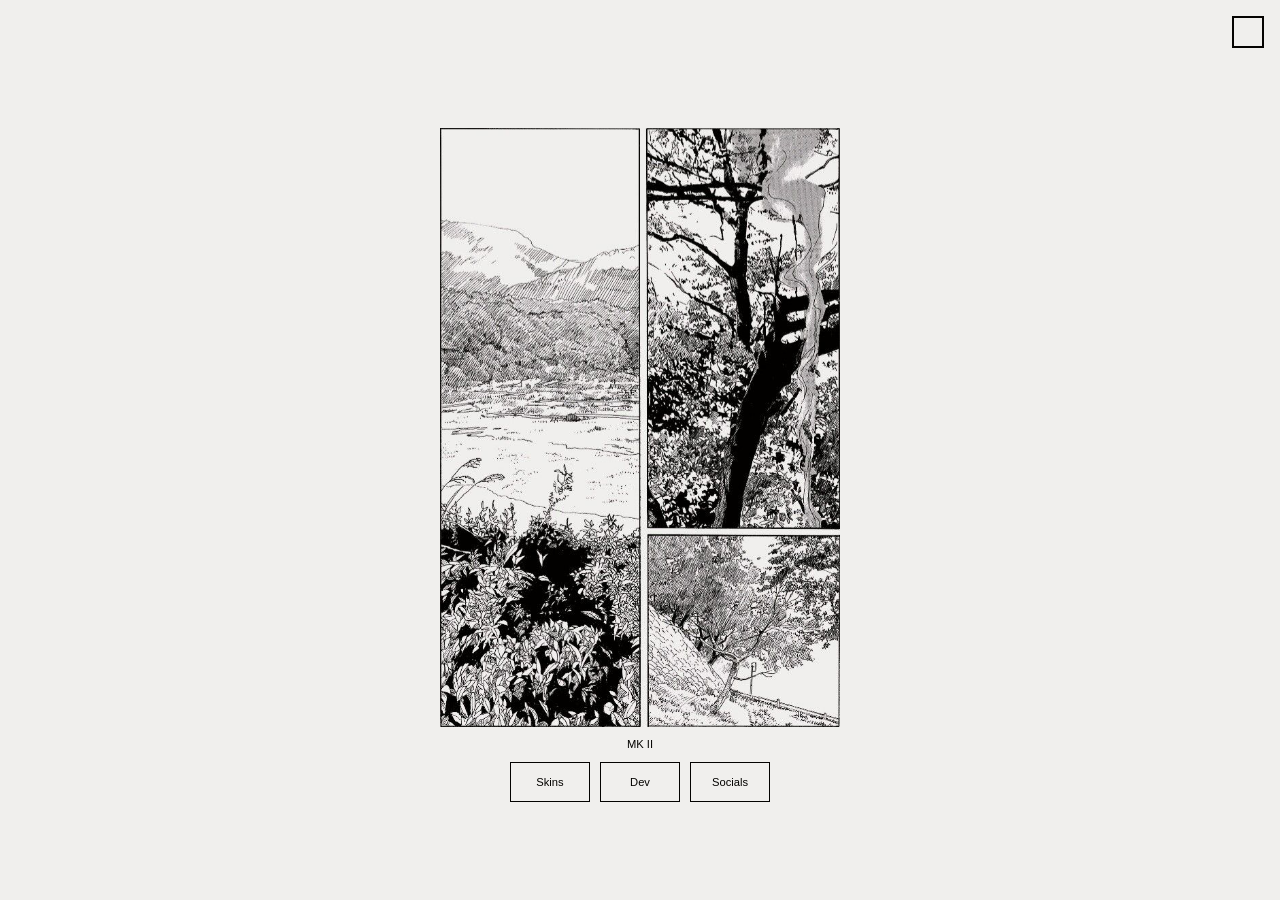
==== index.html @ 4c0172b9 "added social icons added interactive social icons that dropout from socials button" ====
<!DOCTYPE html>
<html lang="en">
<head>
  <meta charset="UTF-8" />
  <meta name="viewport" content="width=device-width, initial-scale=1.0" />
  <title>観光</title>
  <link rel="icon" href="/images/icon.png" type="image/png">
  <link rel="stylesheet" href="style.css" />
  <link href="https://cdn.jsdelivr.net/npm/bootstrap-icons@1.11.3/font/bootstrap-icons.css" rel="stylesheet"> <!-- For using bootstrap icons -->
</head>

<body>
  <!-- Main Image -->
  <img src="images/panels.png" alt=" " class="center-img" id="mainImage" />

  <!-- Control Panel -->
  <div id="controls">
    <p class="subtext">MK II</p>
    <div class="button-group">
      <button id="skinsBtn">Skins</button>
      <button>Dev</button>

      <div style="position: relative; display: inline-block;">
        <button id="socialsBtn">Socials</button>
        <div id="socialIcons">
          <a href="https://osu.ppy.sh/users/7154358" target="_blank">
            <img src="images/osu! icon.png" alt="osu!" class="social-icon" />
          </a>
          <a href="https://x.com/Cuckweezy" target="_blank"><i class="bi bi-twitter-x social-icon"></i></a>
          <a href="https://www.twitch.tv/cuckweezy" target="_blank"><i class="bi bi-twitch social-icon"></i></a>
          <a href="https://www.youtube.com/@Cuckweezy" target="_blank"><i class="bi bi-youtube social-icon"></i></a>
          <a href="https://github.com/Cuckweezy" target="_blank"><i class="bi bi-github social-icon"></i></a>
        </div>
      </div>

    </div>
  </div>

  <!-- Skin List Container -->
  <div id="skinListContainer">
    <div id="skinList">
      <a href="skins/azerino nowely/azerino nowely.osk" target="_blank" title="azerino nowely">
        <img src="skins/azerino nowely/azerino nowely.jpg" alt="azerino nowely" class="skin-thumb" />
      </a>
      <a href="skins/tekely/tekely.osk" target="_blank" title="tekely">
        <img src="skins/tekely/tekely.jpg" alt="tekely" class="skin-thumb" />
      </a>
      <a href="skins/ely/-         《ely.osk" target="_blank" title="ely">
        <img src="skins/ely/ely.jpg" alt="ely" class="skin-thumb" />
      </a>
      <a href="skins/asdasd/asdasd.osk" target="_blank" title="asdasd">
        <img src="skins/asdasd/asdasd.jpg" alt="asdasd" class="skin-thumb" />
      </a>
      <a href="skins/topoiely/- Topoiely.osk" target="_blank" title="topoiely">
        <img src="skins/topoiely/- Topoiely.jpg" alt="topoiely" class="skin-thumb" />
      </a>
      <a href="skins/ryan fancy edit/- ryan fancy edit.osk" target="_blank" title="ryan fancy edit">
        <img src="skins/ryan fancy edit/ryan fancy edit.jpg" alt="ryan fancy edit" class="skin-thumb" />
      </a>
    </div>
  </div>

  <!-- Dark Mode Toggle -->
  <button id="darkModeToggle"></button>

  <!-- Scripts -->
  <script>
  const image = document.getElementById("mainImage");
  const controls = document.getElementById("controls");
  const skinsBtn = document.getElementById("skinsBtn");
  const skinListContainer = document.getElementById("skinListContainer");
  let skinVisible = false;

  skinsBtn.addEventListener("click", () => {
    image.classList.toggle("slide-left");
    controls.classList.toggle("move-down");

    if (!skinVisible) {
      setTimeout(() => {
        skinListContainer.classList.add("show");
      }, 1500);
    } else {
      skinListContainer.classList.remove("show");
    }

    skinVisible = !skinVisible;
  });

  const toggleBtn = document.getElementById("darkModeToggle");
  toggleBtn.addEventListener("click", () => {
    document.body.classList.toggle("dark-mode");
  });

  const socialsBtn = document.getElementById("socialsBtn");
  const socialIcons = document.getElementById("socialIcons");
  let socialsVisible = false;

  socialsBtn.addEventListener("click", () => {
    socialIcons.classList.toggle("show");
    socialsVisible = !socialsVisible;
});
</script>
</body>
</html>
---- style.css ----
body { /* Basically everything */
    font-family: Arial, sans-serif;
    background-color: #f0efed;
    text-align: center;
    padding: 120px 0 0 0; /* "0 0 0" Applys the padding only to the top, so the page doesn't have a scrollbar */
  }

.center-img { /* panels image */
  display: block;
  position: relative;
  margin: 0 auto;
  max-width: 400px;
  height: auto;
  transition: transform 1s cubic-bezier(1, 0.2, 0.4, 1);
}

.slide-left {
  transform: translateX(-35vw); /* Adjust distance as needed */
}

.subtext { /* Basically just "MK II" */
  text-align: center;
  font-size: 0.7rem; /* small text */
  color: #040301;
  margin-top: 11px;
}

.button-group {
  margin-top: 12px;
  display: flex;
  justify-content: center;
  gap: 10px;
  flex-wrap: wrap; /* Optional: wraps buttons on smaller screens */
}

.button-group button {
  width: 80px; /* optional: set consistent width */
  height: 40px; 
  padding: 8px 16px;
  font-size: 0.7rem;
  cursor: pointer;
  background-color: transparent;
  color: #040301;
  border: 1px solid #040301;
  border-radius: 0;
}

.button-group button:active {
  transform: scale(0.95); /* Shrinks the button to 95% */
  transition: transform 0.1s ease-in-out;
}

#controls { /* this is for the buttons moving out of the way */
  transition: transform 1s cubic-bezier(1, 0.2, 0.4, 1);
}

#controls.move-down {
  transform: translateY(120px); /* moves down by 120px */
}

.skin-thumb {
  width: 400px;
  height: auto;
  border: 1px solid #ccc;
  border-radius: 0px;
  transition: transform 0.4s ease, border-color 0.4s ease;
  cursor: pointer;
}

.skin-thumb:hover {
  transform: scale(1.01);
  border-color: #040301;
}

#skinList {
  display: grid;                /* use grid instead of flex */
  grid-template-columns: repeat(2, 1fr); /* 2 columns, equal width */
  gap: 20px;                   /* space between skins */
  justify-items: center;       /* center items horizontally */
  max-width: 100%;
  opacity: 1;                  /* keep visible when container is shown */
  pointer-events: auto;
}

.dark-toggle {
  width: 32px;
  height: 32px;
  background-color: transparent;
  border: 2px solid #040301;
  cursor: pointer;
  transition: background-color 0.3s, border-color 0.3s;
}

#darkModeToggle {
  position: fixed;
  top: 16px;
  right: 16px;
  width: 32px;
  height: 32px;
  background-color: transparent;
  border: 2px solid #040301;
  cursor: pointer;
  transition: background-color 0.3s, border-color 0.3s;
  z-index: 1000; /* Make sure it's above other elements */
}

/* Optional: change style in dark mode */
body.dark-mode .dark-toggle {
  border-color: #f0efed;
}

body.dark-mode {
  background-color: #040301;
  color: #f0efed;
}

body.dark-mode .subtext {
  color: #f0efed;
}

body.dark-mode .button-group button {
  filter: invert(1);
}

body.dark-mode #mainImage {
  filter: invert(1);
}

body.dark-mode #darkModeToggle {
  filter: invert(1);
}

body, .button-group button, #darkModeToggle, #skinListContainer, .subtext {
  transition: all 0.3s ease;
}

#mainImage { /* This is here basically to dodge the dark mode from fucking up the panel animation */
  transition:
    transform 1s cubic-bezier(1, 0.2, 0.4, 1),
    filter 0.3s ease;
}

#skinListContainer {
  position: absolute;
  top: 46.3%; 
  left: 76%; 
  transform: translate(-100%, -50%); 
  width: 880px; 
  height: 61.4vh;
  overflow-y: auto;
  border: 1px solid #040301;
  background-color: transparent;
  padding: 16px;
  box-shadow: 0 0 10px rgba(0,0,0,0.15);
  border-radius: 0px;
  opacity: 0;
  pointer-events: none;
  visibility: hidden;
  transition: opacity 1s ease-in-out; 
  z-index: 900;
  scrollbar-width: none; /* Firefox */
  -ms-overflow-style: none; /* IE/Edge */
}

#skinListContainer::-webkit-scrollbar {
  display: none; /* Chrome/Safari */
}

#skinListContainer.show {
  opacity: 1;
  pointer-events: auto;
  visibility: visible;
}

#skinListContainer.visible {
  opacity: 1;
  pointer-events: auto;
}

body.dark-mode #skinListContainer {
  background-color: transparent;
  border-color: #f0efed;
}

#socialIcons {
  position: absolute;
  top: 0;
  left: 100%; /* Start just to the right of the socials button */
  display: flex;
  gap: 10px;
  opacity: 0;
  transform: translateX(10px);
  transition: transform 0.4s ease, opacity 0.4s ease;
  pointer-events: none;
  align-items: center;
  height: 100%;
}

#socialIcons.show {
  opacity: 1;
  transform: translateX(10px);
  pointer-events: auto;
}

.social-icon {
  display: inline-block;
  font-size: 28px;
  color: #040301;
  transition: transform 0.2s;
  width: 30px;
  height: 30px;
  vertical-align: middle;
}

.social-icon:hover {
  transform: scale(1.1);
}

body.dark-mode .social-icon {
  filter: invert(1);
}
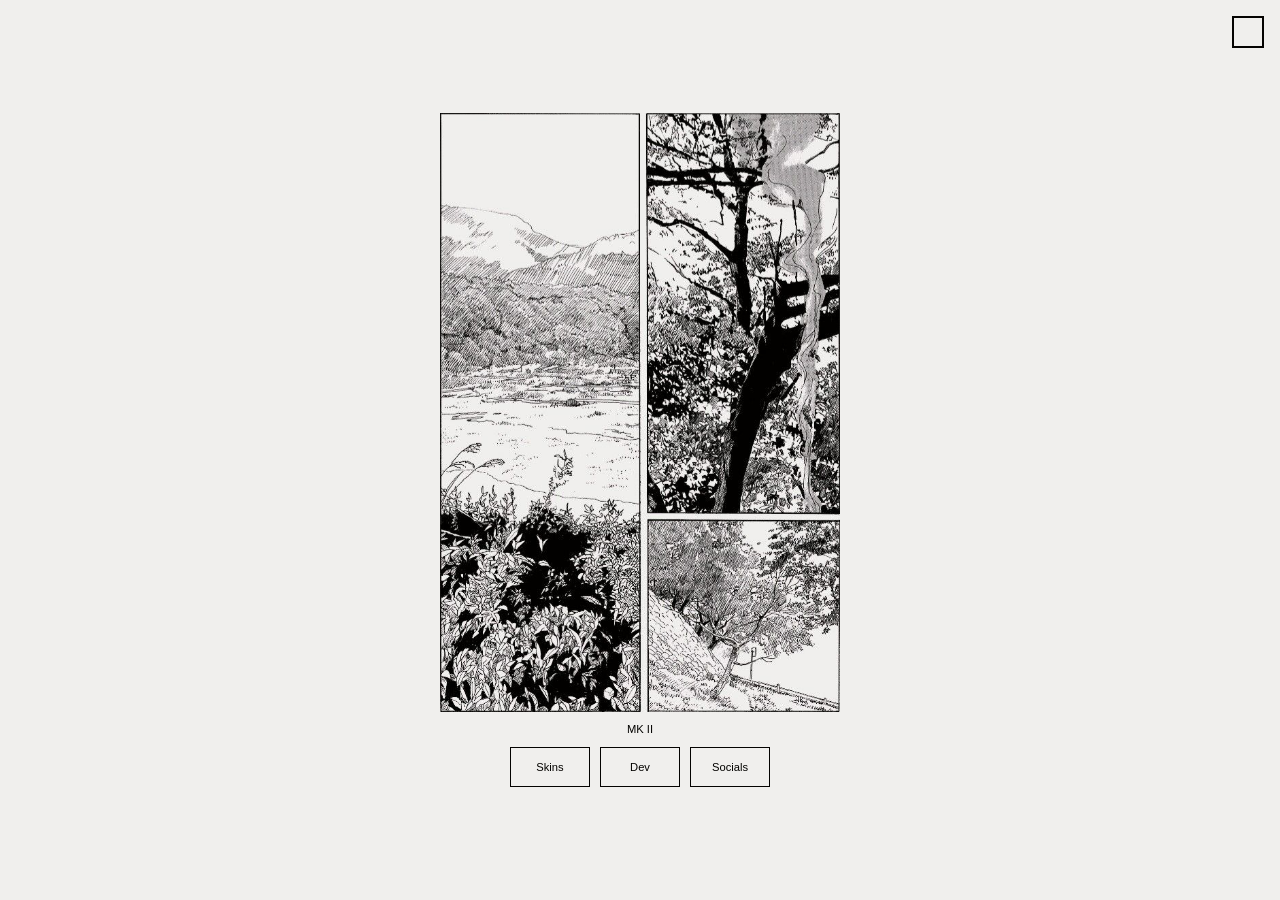
==== commit 870b4df5: "Cleaning No longer running js in two different locations. Progress on resolution compatibilities." ====
--- a/index.html
+++ b/index.html
@@ -10,31 +10,36 @@
 </head>
 
 <body>
-  <!-- Main Image -->
-  <img src="images/panels.png" alt=" " class="center-img" id="mainImage" />
+  <!-- Main Wrapper starts -->
+  <div class="main-wrapper">
+    <!-- Main Image -->
+    <div class="image-container">
+      <img src="images/panels.png" alt=" " class="center-img" id="mainImage" />
+    </div>
 
-  <!-- Control Panel -->
-  <div id="controls">
-    <p class="subtext">MK II</p>
-    <div class="button-group">
-      <button id="skinsBtn">Skins</button>
-      <button>Dev</button>
+    <!-- Control Panel -->
+    <div id="controls">
+      <p class="subtext">MK II</p>
+      <div class="button-group">
+        <button id="skinsBtn">Skins</button>
+        <button>Dev</button>
 
-      <div style="position: relative; display: inline-block;">
-        <button id="socialsBtn">Socials</button>
-        <div id="socialIcons">
-          <a href="https://osu.ppy.sh/users/7154358" target="_blank">
-            <img src="images/osu! icon.png" alt="osu!" class="social-icon" />
-          </a>
-          <a href="https://x.com/Cuckweezy" target="_blank"><i class="bi bi-twitter-x social-icon"></i></a>
-          <a href="https://www.twitch.tv/cuckweezy" target="_blank"><i class="bi bi-twitch social-icon"></i></a>
-          <a href="https://www.youtube.com/@Cuckweezy" target="_blank"><i class="bi bi-youtube social-icon"></i></a>
-          <a href="https://github.com/Cuckweezy" target="_blank"><i class="bi bi-github social-icon"></i></a>
+        <div style="position: relative; display: inline-block;">
+          <button id="socialsBtn">Socials</button>
+          <div id="socialIcons">
+            <a href="https://osu.ppy.sh/users/7154358" target="_blank">
+              <img src="images/osu! icon.png" alt="osu!" class="social-icon" />
+            </a>
+            <a href="https://x.com/Cuckweezy" target="_blank"><i class="bi bi-twitter-x social-icon"></i></a>
+            <a href="https://www.twitch.tv/cuckweezy" target="_blank"><i class="bi bi-twitch social-icon"></i></a>
+            <a href="https://www.youtube.com/@Cuckweezy" target="_blank"><i class="bi bi-youtube social-icon"></i></a>
+            <a href="https://github.com/Cuckweezy" target="_blank"><i class="bi bi-github social-icon"></i></a>
+          </div>
         </div>
       </div>
-
     </div>
   </div>
+  <!-- Main Wrapper ends -->
 
   <!-- Skin List Container -->
   <div id="skinListContainer">
@@ -64,41 +69,6 @@
   <button id="darkModeToggle"></button>
 
   <!-- Scripts -->
-  <script>
-  const image = document.getElementById("mainImage");
-  const controls = document.getElementById("controls");
-  const skinsBtn = document.getElementById("skinsBtn");
-  const skinListContainer = document.getElementById("skinListContainer");
-  let skinVisible = false;
-
-  skinsBtn.addEventListener("click", () => {
-    image.classList.toggle("slide-left");
-    controls.classList.toggle("move-down");
-
-    if (!skinVisible) {
-      setTimeout(() => {
-        skinListContainer.classList.add("show");
-      }, 1500);
-    } else {
-      skinListContainer.classList.remove("show");
-    }
-
-    skinVisible = !skinVisible;
-  });
-
-  const toggleBtn = document.getElementById("darkModeToggle");
-  toggleBtn.addEventListener("click", () => {
-    document.body.classList.toggle("dark-mode");
-  });
-
-  const socialsBtn = document.getElementById("socialsBtn");
-  const socialIcons = document.getElementById("socialIcons");
-  let socialsVisible = false;
-
-  socialsBtn.addEventListener("click", () => {
-    socialIcons.classList.toggle("show");
-    socialsVisible = !socialsVisible;
-});
-</script>
+  <script src="script.js"></script>
 </body>
 </html>
--- a/style.css
+++ b/style.css
@@ -2,20 +2,41 @@
     font-family: Arial, sans-serif;
     background-color: #f0efed;
     text-align: center;
-    padding: 120px 0 0 0; /* "0 0 0" Applys the padding only to the top, so the page doesn't have a scrollbar */
-  }
-
-.center-img { /* panels image */
-  display: block;
-  position: relative;
-  margin: 0 auto;
+    padding: 0; /* remove hardcoded 120px top padding */
+    margin: 0;
+    height: 100vh; /* occupy full screen height */
+    overflow: hidden; /* prevent scrolling */
+}
+
+.main-wrapper {
+  display: flex;
+  flex-direction: column;
+  justify-content: center;
+  align-items: center;
+  height: 100vh; /* fills the screen */
+  box-sizing: border-box;
+}
+
+.center-img {
+  width: 90%;
   max-width: 400px;
   height: auto;
+  margin: 0 auto;
+  display: block;
   transition: transform 1s cubic-bezier(1, 0.2, 0.4, 1);
 }
 
+.image-container {
+  display: flex;
+  justify-content: center;
+  overflow: hidden;
+  width: 100%;
+  max-width: 100%;
+  position: relative;
+}
+
 .slide-left {
-  transform: translateX(-35vw); /* Adjust distance as needed */
+  transform: translateX(-160%);
 }
 
 .subtext { /* Basically just "MK II" */
@@ -75,7 +96,8 @@
 #skinList {
   display: grid;                /* use grid instead of flex */
   grid-template-columns: repeat(2, 1fr); /* 2 columns, equal width */
-  gap: 20px;                   /* space between skins */
+  column-gap: 0;
+  row-gap: 3px;                   /* space between skins */
   justify-items: center;       /* center items horizontally */
   max-width: 100%;
   opacity: 1;                  /* keep visible when container is shown */
@@ -143,14 +165,14 @@
 #skinListContainer {
   position: absolute;
   top: 46.3%; 
-  left: 76%; 
+  left: 71.8%; 
   transform: translate(-100%, -50%); 
-  width: 880px; 
+  width: 43.4vw;
   height: 61.4vh;
   overflow-y: auto;
   border: 1px solid #040301;
   background-color: transparent;
-  padding: 16px;
+  padding: 8px 3px; /* top & bottom, left and right  */
   box-shadow: 0 0 10px rgba(0,0,0,0.15);
   border-radius: 0px;
   opacity: 0;
@@ -170,6 +192,7 @@
   opacity: 1;
   pointer-events: auto;
   visibility: visible;
+  overflow-y: auto; /* allow scroll inside container */
 }
 
 #skinListContainer.visible {
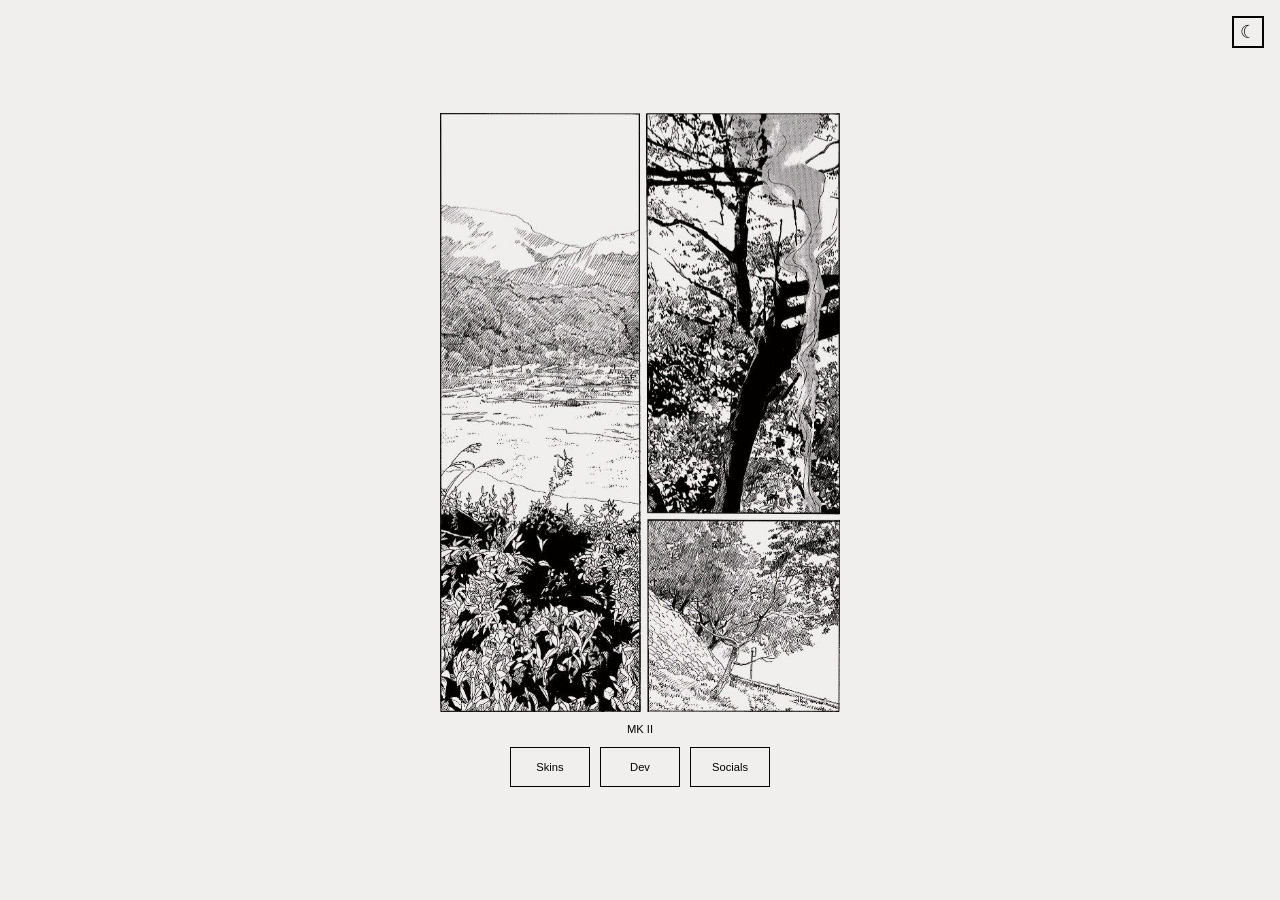
==== commit eba57033: "added darkmode icon" ====
--- a/index.html
+++ b/index.html
@@ -3,8 +3,8 @@
 <head>
   <meta charset="UTF-8" />
   <meta name="viewport" content="width=device-width, initial-scale=1.0" />
-  <title>観光</title>
-  <link rel="icon" href="/images/icon.png" type="image/png">
+  <title>観光</title> <!-- sightseeing -->
+  <link rel="icon" href="images/icon.ico" type="image/x-icon">
   <link rel="stylesheet" href="style.css" />
   <link href="https://cdn.jsdelivr.net/npm/bootstrap-icons@1.11.3/font/bootstrap-icons.css" rel="stylesheet"> <!-- For using bootstrap icons -->
 </head>
--- a/style.css
+++ b/style.css
@@ -123,10 +123,9 @@
   border: 2px solid #040301;
   cursor: pointer;
   transition: background-color 0.3s, border-color 0.3s;
-  z-index: 1000; /* Make sure it's above other elements */
-}
-
-/* Optional: change style in dark mode */
+  z-index: 1000; 
+}
+
 body.dark-mode .dark-toggle {
   border-color: #f0efed;
 }
@@ -241,4 +240,14 @@
 
 body.dark-mode .social-icon {
   filter: invert(1);
+}
+
+#darkModeToggle::before {
+  content: "☾"; /* or use an icon */
+  font-size: 18px;
+  display: block;
+  text-align: center;
+}
+body.dark-mode #darkModeToggle::before {
+  content: "☀";
 }
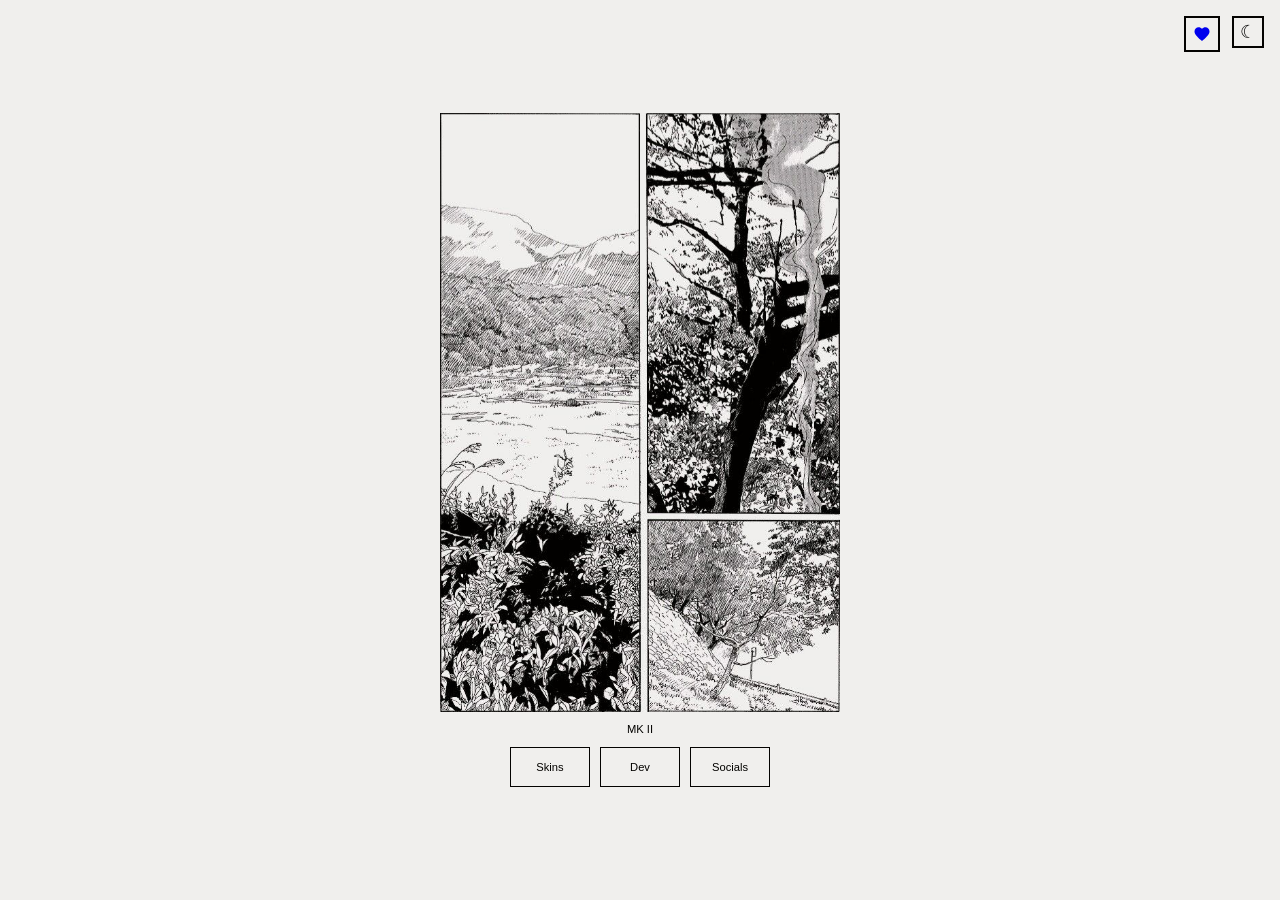
==== commit 5fd0cdbb: "Valentine Surprise" ====
--- a/index.html
+++ b/index.html
@@ -44,14 +44,17 @@
   <!-- Skin List Container -->
   <div id="skinListContainer">
     <div id="skinList">
-      <a href="skins/azerino nowely/azerino nowely.osk" target="_blank" title="azerino nowely">
-        <img src="skins/azerino nowely/azerino nowely.jpg" alt="azerino nowely" class="skin-thumb" />
+      <a href="skins/tekkito ietherial/tekkito_ietherial.osk" target="_blank" title="tekkito_ietherial">
+        <img src="skins/tekkito ietherial/tekkito_ietherial.jpg" alt="tekkito_ietherial" class="skin-thumb" />
       </a>
       <a href="skins/tekely/tekely.osk" target="_blank" title="tekely">
         <img src="skins/tekely/tekely.jpg" alt="tekely" class="skin-thumb" />
       </a>
       <a href="skins/ely/-         《ely.osk" target="_blank" title="ely">
         <img src="skins/ely/ely.jpg" alt="ely" class="skin-thumb" />
+      </a>
+      <a href="skins/azerino nowely/azerino nowely.osk" target="_blank" title="azerino nowely">
+        <img src="skins/azerino nowely/azerino nowely.jpg" alt="azerino nowely" class="skin-thumb" />
       </a>
       <a href="skins/asdasd/asdasd.osk" target="_blank" title="asdasd">
         <img src="skins/asdasd/asdasd.jpg" alt="asdasd" class="skin-thumb" />
@@ -68,6 +71,13 @@
   <!-- Dark Mode Toggle -->
   <button id="darkModeToggle"></button>
 
+  <!-- Valentine Button -->
+  <a href="valentine.html" id="valentineBtn" title="For my love">
+    <svg viewBox="0 0 24 24" width="18" height="18" fill="currentColor">
+      <path d="M12 21.35l-1.45-1.32C5.4 15.36 2 12.28 2 8.5 2 5.42 4.42 3 7.5 3c1.74 0 3.41.81 4.5 2.09C13.09 3.81 14.76 3 16.5 3 19.58 3 22 5.42 22 8.5c0 3.78-3.4 6.86-8.55 11.54L12 21.35z"/>
+    </svg>
+  </button>
+
   <!-- Scripts -->
   <script src="script.js"></script>
 </body>
--- a/style.css
+++ b/style.css
@@ -250,4 +250,41 @@
 }
 body.dark-mode #darkModeToggle::before {
   content: "☀";
+}
+
+#valentineBtn {
+    position: fixed;
+    top: 16px;
+    right: 60px; /* next to dark mode toggle */
+    width: 32px;
+    height: 32px;
+    background-color: transparent;
+    border: 2px solid #040301;
+    cursor: pointer;
+    transition: background-color 0.3s, border-color 0.3s, transform 0.3s;
+    z-index: 1000;
+    display: flex;
+    justify-content: center;
+    align-items: center;
+}
+
+#valentineBtn svg {
+    width: 18px;
+    height: 18px;
+}
+
+#valentineBtn:hover {
+    background-color: #040301;
+    color: #f0efed;
+    transform: scale(1.1);
+}
+
+/* Dark mode adaptation */
+body.dark-mode #valentineBtn {
+    border-color: #f0efed;
+}
+
+body.dark-mode #valentineBtn:hover {
+    background-color: #f0efed;
+    color: #040301;
 }
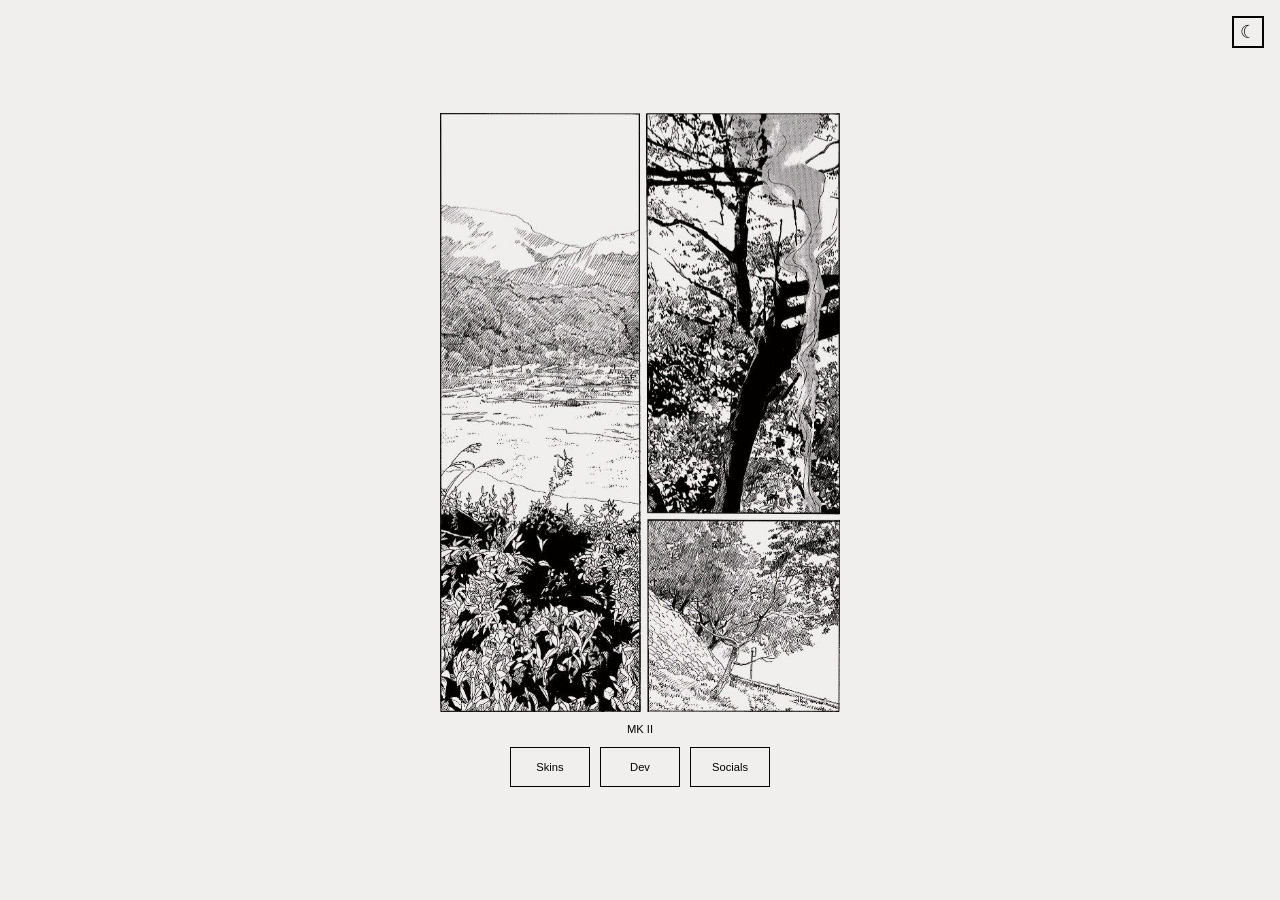
==== commit 6189fb34: "Goodbye Valentine Button" ====
--- a/index.html
+++ b/index.html
@@ -71,12 +71,12 @@
   <!-- Dark Mode Toggle -->
   <button id="darkModeToggle"></button>
 
-  <!-- Valentine Button -->
+  <!-- Valentine Button 
   <a href="valentine.html" id="valentineBtn" title="For my love">
     <svg viewBox="0 0 24 24" width="18" height="18" fill="currentColor">
       <path d="M12 21.35l-1.45-1.32C5.4 15.36 2 12.28 2 8.5 2 5.42 4.42 3 7.5 3c1.74 0 3.41.81 4.5 2.09C13.09 3.81 14.76 3 16.5 3 19.58 3 22 5.42 22 8.5c0 3.78-3.4 6.86-8.55 11.54L12 21.35z"/>
     </svg>
-  </button>
+  </button> -->
 
   <!-- Scripts -->
   <script src="script.js"></script>
